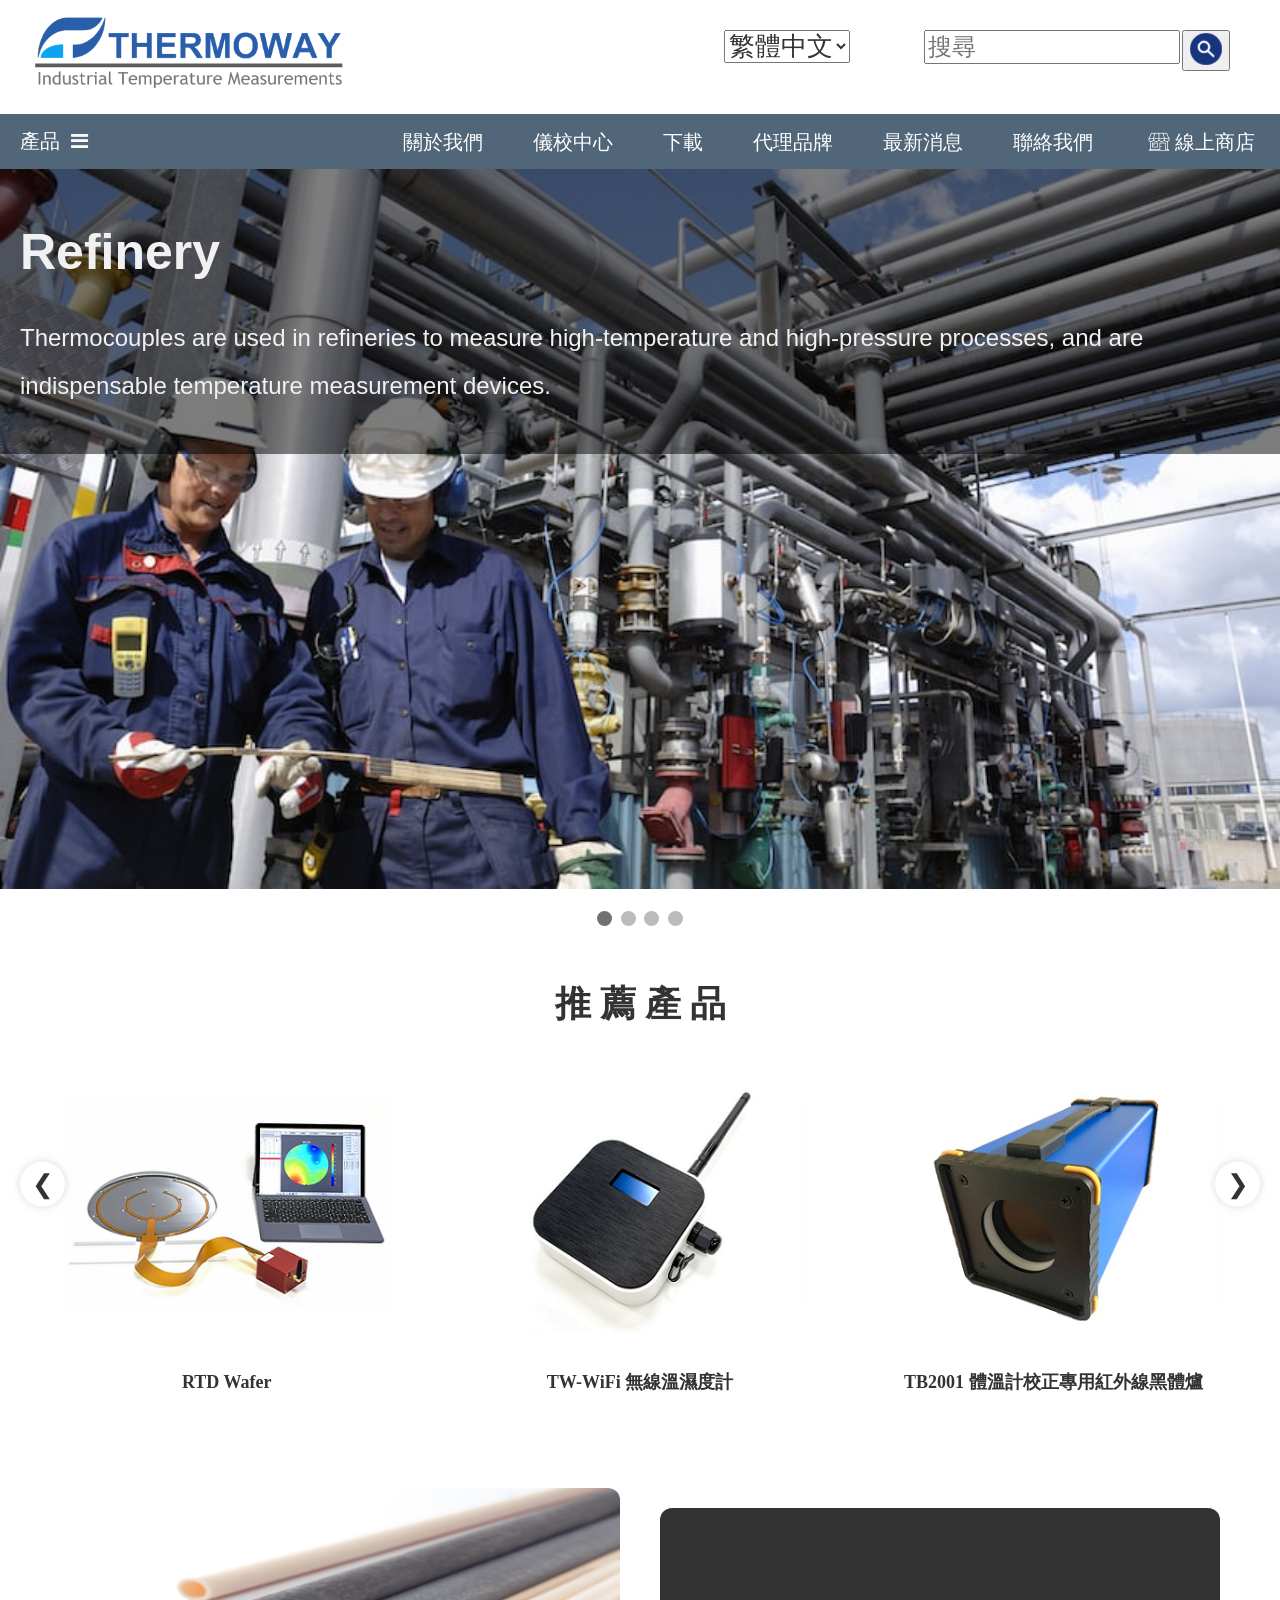
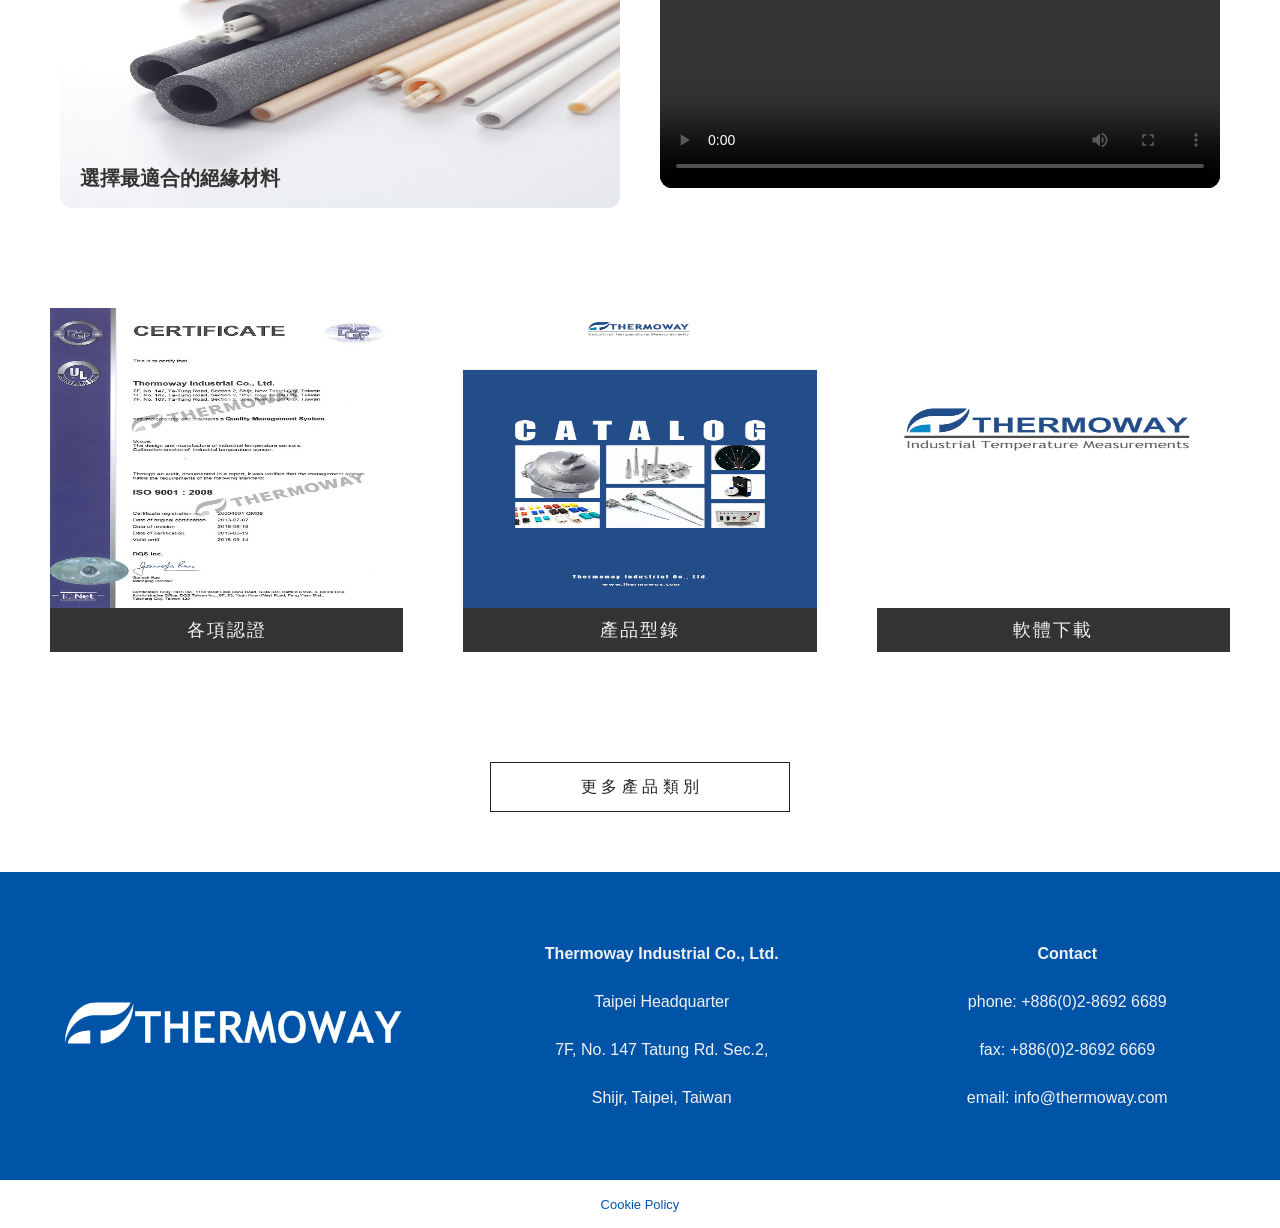
==== index.html @ 37f38aed "Add files via upload" ====
<!DOCTYPE html>
<html>
<head>
    <meta charset="UTF-8">
    <meta name="viewport" content="width=device-width, initial-scale=1.0">
    <meta http-equiv="X-UA-Compatible" content="ie=edge">
    <meta name="keywords" content="熱電偶,熱電阻,工業用溫度測量,溫度校正">
    <meta name="description" content="工業用溫度計製造商,溫度儀校中心">
    <title>THERMOWAY</title>
    <link rel="icon" type="image/png" href="img for HPSample/icon_thermoway.png">
    <link rel="stylesheet" type="text/css" href="index.css">
    <!--引入Font Awesome 的 CSS-->
    <link rel="stylesheet"
        href="https://cdnjs.cloudflare.com/ajax/libs/font-awesome/4.7.0/css/font-awesome.min.css">
    
</head>
<body>
  <!--頁首-->
    <header>
      <div class="phone-header-top">    <!--手機響應式-->
        <!--設定Logo的樣式-->
        <a href="index.html"><img class="logo" src="img for HPSample/Logo_full.png" style="filter: brightness(120%);">
        </a>
              
        <!--寫語言列-->
        <select class="LangBar">
          <option value="zh-TW">繁體中文</option>
          <option value="zh-CN">简体中文</option>
          <option value="en-US">English</option>
        </select>

        <div class="mobile-language">     <!--手機響應式-->
          中文 / EN
        </div>

        <!--手機版漢堡-->
        <button class="menu-toggle">☰</button>
      </div>
        
        <div class="search">
            <input class="SearchBar" type="text" placeholder="搜尋">
            <button class="SearchButton" type="submit"><img class="search-icon" src="img for HPSample/search-8924.png">
            </button>
        </div>
    </header>

        

  <!--導覽列-->
    <nav>
        <div class="navproduct">          <!--dropdown, 產品-->
            <button class="dropbtn" onclick="myFunction()"><a id="dropbtnproduct" href="product-category.html">產品 </a>
               <i class="fa fa-bars"></i></button>                           <!-- 我刪了這個三角形<i class="fa fa-caret-down"></i> -->
            <!--第一層分類-->
            <ul class="navproduct-level1" id="myDropdown">
              <li><a href="#" class="level1-item" onclick="toggleLevel2(event)">熱電偶</a>
                <!--第二層分類-->
                <ul class="navproduct-level2-tc" id="myDropdown1-2">
                  <li><a href="#" class="level2-item active-level2" style="font-weight: bold;">熱電偶</a></li>   <!--為了加藍色底線-->
                  <li><a href="#" class="level2-item">素線型熱電偶</a></li>
                  <li><a href="#" class="level2-item">導線型熱電偶</a></li>
                  <li><a href="mi-sheath-tc.html" class="level2-item">金屬被覆熱電偶</a></li>                  
                </ul>
              </li>

              <li><a href="#" class="level1-item">熱電阻</a></li>

              <li><a href="#" class="level1-item">測溫線/導線</a></li>
            </ul>

        </div>

        <!--其他導覽列項目-->
        <div class="nav-right">
          <div class="navshop">
            <a class="navitem" href="#onlineshop"><img src="img for HPSample/icon_onlineshop_gpt1.png">線上商店</a>
          </div>

          <div class="navcontact">
            <a class="navitem" href="contact.html">聯絡我們</a>
          </div>
        
          <div class="navnews">
            <a class="navitem" href="#news">最新消息</a>
          </div>

          <div class="navbrand">    <!--品牌-->
            <a class="navitem" id="ntbblock" href="#brand">代理品牌</a>
            <ul class="navbrand-level1">
              <li><a href="#">INOR</a></li>
              <li><a href="#">SANDVIK</a></li>
              <li><a href="#">MARLIN</a></li>
              <li><a href="#">OMEGA</a></li>
              <li><a href="#">DWYER</a></li>
            </ul>
          </div>
         
          <div class="navdownload">    <!--下載-->
            <a class="navitem" href="#download">下載</a>
          </div>

          <div class="navcalibration">
            <a class="navitem" href="#calibration">儀校中心</a>
          </div>

          <div class="navabout">
            <a class="navitem" href="about.html">關於我們</a>
          </div>
        </div>                     
        
    </nav>

    <!--手機響應式導覽列-->
    <div class="mobile-nav">
      <a href="product-category.html">產品</a>
      <a href="#about">關於我們</a>
      <a href="#calibration">儀校中心</a>
      <a href="#download">下載</a>
      <a href="#brand">代理品牌</a>
      <a href="#news">最新消息</a>
      <a href="contact.html">聯絡我們</a>
    </div>


<!--幻燈片-->
    <!--幻燈片-->
    <!-- Slideshow container -->
<div class="slideshow-container">
    <div class="mySlides fade" id="slide1">
      <img src="img for HPSample/image_Petroleum_wika.jpg" style="width:100%">
      <div class="text">
        <h1>Refinery</h1>
        <p>Thermocouples are used in refineries to measure high-temperature and 
            high-pressure processes, and are indispensable temperature measurement 
            devices.</p>
      </div>        
    </div>

    <div class="mySlides fade" id="slide2">
      <img src="img for HPSample/image_Turbine_cnn.jpg" style="width:100%">
      <div class="text">
        <h1>Aerospace</h1>
        <p>Specifically designed for the extreme high temperature, low temperature and 
            high pressure environments of the aerospace industry, THERMOWAY provide 
            corrosion-resistant and vibration-resistant products.</p>
      </div>
    </div>

    <div class="mySlides fade" id="slide3">
      <img src="img for HPSample/image_Semiconductor_天下雜誌.jpg" style="width:100%">
      <div class="text">
        <h1>Semiconductor</h1>
        <p>THERMOWAY provide suitable temperature measurement systems for each 
            process stage of the semiconductor industry to meet the environmental
            requirements for customers.</p>
      </div>
    </div>
  
    <div class="mySlides fade" id="slide4">
    <img src="img for HPSample/image_Nuclear-Banner.png" style="width:100%">
      <div class="text">
        <h1>Energy</h1>
        <p>Power plants use thermocouples to measure extreme heat, 
            which helps monitor the operation of boilers, nuclear reactors 
            and turbines to ensure safety and efficiency.</p>
      </div>
    </div>
<br>

<!-- The dots/circles -->
  <div style="text-align:center">
    <span class="dot"></span>
    <span class="dot"></span>
    <span class="dot"></span>
    <span class="dot"></span>
  </div>


<!-- 產品圖示區塊 -->
<section class="featured-section">
  <h2 class="sec-title">推 薦 產 品</h2>

  <button class="nav-btn left" onclick="moveSlide(-1)">&#10094;</button>

  <div class="carousel-wrapper">
    <div class="carousel" id="carousel">

      <div class="card">
        <img src="img for HPSample/RTD WAFER_400x300.png" alt="RTD Wafer">
        <p>RTD Wafer</p>
      </div>

      <div class="card">
        <img src="img for HPSample/TW-WiFi_400x300.png" alt="TW-WiFi無線溫濕度計">
        <p>TW-WiFi 無線溫濕度計</p>
      </div>

      <div class="card">
        <img src="img for HPSample/TB2001_400x300.png" alt="TB2001體溫計校正專用紅外線黑體爐">
        <p>TB2001 體溫計校正專用紅外線黑體爐</p>
      </div>

      <div class="card">
        <img src="img for HPSample/TC WAFER_400x300.png" alt="TC Wafer">
        <p>TC Wafer</p>
      </div>

      <div class="card">
        <img src="img for HPSample/TW-DY_400x300.png" alt="TW-DY校正專用乾體爐">
        <p>TW-DY 校正專用乾體爐</p>
      </div>

      <div class="card">
        <img src="img for HPSample/MINI-2K5A-5_400x300.png" alt="MINI-2K5A-5點焊機">
        <p>MINI-2K5A-5 點焊機</p>
      </div>

    </div>
  </div>

  <button class="nav-btn right" onclick="moveSlide(1)">&#10095;</button>
  </section>  

<!--媒體區塊-->
  <section class="media-section">
    <div class="media-left">
      <a href="your-link.html" class="media-link">
        <img src="img for HPSample/非金屬保護管-陶瓷.jpg">
      
        <div class="media-text">選擇最適合的絕緣材料</div>
      </a>
    </div>  
    
    <div class="media-right">
      <video controls>
        <source src="img for HPSample/Introduction-of-APAQ-130_2021_Taiwan.mp4" type="video/mp4">
        你的瀏覽器不支援 HTML5 影片播放
      </video>
    </div>
  
  </section>

<!--下載區塊-->
  <section class="download-section">  
    <div class="download-item">      <!--1-->
      <a href="#">
        <div class="thumb">      <!--thumb是縮圖的意思-->
          <img src="img for HPSample/ISO9001浮水印.jpg" alt="certificate">
          <div class="overlay">   <!--overlay是覆蓋在上面的一層-->
            <span class="icon">👁</span>    <!--icon是小圖-->
          </div>
        </div>
        <div class="caption">各項認證</div>    <!--文字-->
      </a>
    </div>
    
    <div class="download-item">    <!--2-->
      <a href="#">
        <div class="thumb">    <!--thumb 是 thumbnail（縮圖）的縮寫，通常用來裝「預覽小圖」的區塊-->
          <img src="img for HPSample/型錄封面.jpg" alt="catalog">
          <div class="overlay">   <!--overlay 字面意思是「覆蓋在上面的一層」，通常用來放半透明黑色遮罩、圖示或文字。-->
            <span class="icon">👁</span>
          </div>
        </div>
        <div class="caption">產品型錄</div>
      </a>
    </div>

    <div class="download-item">     <!--3-->
      <a href="#">
        <div class="thumb">
          <img src="img for HPSample/Download圖示.jpg" alt="software">
          <div class="overlay">
            <span class="icon">👁</span>
          </div>
        </div>
        <div class="caption">軟體下載</div>
      </a>
    </div>

  </section>


  <!-- 產品類別 Overlay -->

  <div class="category-entry">
    <button class="open-category-btn" onclick="openCategoryOverlay()">
     更 多 產 品 類 別 
    </button>
  </div>

    <!--Fullscreen Overlay -->
    <div id="categoryOverlay" class="category-overlay">
      <button class="close-btn" onclick="closeCategoryOverlay()" aria-label="關閉產品類別">
        &times;
      </button>

      <div class="category-overlay-inner">
        <h2 class="overlay-title">Product Categories</h2>

        <div class="category-grid">   
          <div class="category-col">   <!--類別1-->
            <h3><a href="#">Thermocouple Assembly</a></h3>
            <ul>
              <li><a href="#">Unsheathed Fine Gage Thermocouple</a></li>
              <li><a href="#">Insulated Wire Thermocouple</a></li>
              <li><a href="#">Transition Joint Probe</a></li>
              <li><a href="#">Surface Temperature Sensor</a></li>
              <li><a href="#">MI Sheath Thermocouple</a></li>
              <li><a href="#">Extreme Temperature</a></li>
              <li><a href="#">Explosion-proof Thermocouple</a></li>
              <li><a href="#">TC with Metal Protection Tube</a></li>
              <li><a href="#">TC with Ceramic Protection Tube</a></li>
              <li><a href="#">Profile Probe</a></li>
              
            </ul>
          </div>
        
          <div class="category-col">  <!--類別2-->
            <h3><a href="#">Resistance Temperature Detector</a></h3>
            <ul>
              <li><a href="#">RTD Element</a></li>
              <li><a href="#">General Purpose RTD</a></li>
              <li><a href="#">Sanitary RTD</a></li>
              <li><a href="#">RTD Probe with Transition</a></li>
              <li><a href="#">Surface Temperature Sensor</a></li>
              <li><a href="#">MI Sheath RTD</a></li>
              <li><a href="#">RTD with Metal Protection Tube</a></li>
              <li><a href="#">RTD with Ceramic Protection Tube</a></li>
                          
            </ul>
          </div>

          <div class="category-col">  <!--類別3-->
            <h3><a href="#">TC/RTD Wire and Cable</a></h3>
            <ul>
              <li><a href="#">Bare Thermocouple Wire</a></li>
              <li><a href="#">Mineral Insulated Cable</a></li>
              <li><a href="#">Thermocouple Wire</a></li>
              <li><a href="#">Extension/Compensating Cable</a></li>
                                      
            </ul>
          </div>

          <div class="category-col">  <!--類別4-->
            <h3><a href="#">Connector</a></h3>
            <ul>
              <li><a href="#">TC/RTD Connector</a></li>
              <li><a href="#">Jack Panel</a></li>
              <li><a href="#">Connector Accessories</a></li>           
                                      
            </ul>
          </div>

          <div class="category-col">  <!--類別5-->
            <h3><a href="#">Sensing Accessories</a></h3>
            <ul>
              <li><a href="#">TC and RTD Protection Head</a></li>
              <li><a href="#">Termimal Block</a></li>
              <li><a href="#">Thermowell</a></li>           
                                      
            </ul>
          </div>

          <div class="category-col">  <!--類別6-->
            <h3><a href="#">Protection Tube</a></h3>
            <ul>
              <li><a href="#">Metal Protection Tube</a></li>
              <li><a href="#">Alumina Tube/Insulator</a></li>
              <li><a href="#">SiC Tube</a></li> 
              <li><a href="#">Quartz Tube</a></li>
              <li><a href="#">Silicon Nitride</a></li>
              <li><a href="#"></a>Sapphire Tube</li>
              <li><a href="#"></a>SANDVIK</li>          
                                      
            </ul>
          </div>

          <div class="category-col">  <!--類別7-->
            <h3><a href="#">Semiconductor Application</a></h3>
            <ul>
              <li><a href="#">Thermocouple Wafer</a></li>
              <li><a href="#">RTD Wafer</a></li>
              <li><a href="#">Temperature Monitoring System</a></li> 
              <li><a href="#">Profile Thermocouple</a></li>         
                                      
            </ul>
          </div>

          <div class="category-col">  <!--類別8-->
            <h3><a href="#">Temperature Transmitter</a></h3>
            <ul>
              <li><a href="#">INOR</a></li>
              <li><a href="#">TW-WiFi Temperature and Humidity</a></li>
              <li><a href="#">TW-TRC Temperature Transmitter</a></li> 
              
            </ul>
          </div>

          <div class="category-col">  <!--類別9-->
            <h3><a href="#">Calibration Equipment</a></h3>
            <ul>
              <li><a href="#">Dry Block Temeprature Calibrator</a></li>
              <li><a href="#">Handheld Calibrator</a></li>
              <li><a href="#">TB2001 Infrared Blackbody Calibrator</a></li> 
              
            </ul>
          </div>

          <div class="category-col">  <!--類別10-->
            <h3><a href="#">control & Monitoring Device</a></h3>
            <ul>
              <li><a href="#">Paperless Recorder</a></li>
              <li><a href="#">Infrared Thermometer</a></li>
              <li><a href="#">Thermal Imaging</a></li>
              <li><a href="#">Bi-metal Thermometer</a></li>
              <li><a href="#">Liquid-filled Thermometer</a></li>
              
            </ul>
          </div>

          <div class="category-col">  <!--類別11-->
            <h3><a href="#">Wireless System</a></h3>
            <ul>
              <li><a href="#">TW-WiFi Series</a></li>
            
            </ul>
          </div>

          <div class="category-col">  <!--類別12-->
            <h3><a href="#">Equipment and Tool</a></h3>
            <ul>
              <li><a href="#">Thermocouple Welder</a></li>
            
            </ul>
          </div>

          <div class="category-col">  <!--類別13-->
            <h3><a href="#">Heater</a></h3>
            
          </div>

          <div class="category-col">  <!--類別14-->
            <h3><a href="#">Pressure Measurement</a></h3>
            
          </div>

          <div class="category-col">  <!--類別15-->
            <h3><a href="#">Flow Measurement</a></h3>
            
          </div>

          <div class="category-col">  <!--類別16-->
            <h3><a href="#">Level Measurement</a></h3>
            
          </div>
        

        </div>     <!--"category-grid"-->

      </div>    <!--"category-overlay-inner"-->

    </div>    <!--"category-overlay"-->    



  <!--footer區塊-->
  <footer class="site-footer">
    <div class="footer-inner">
      <!--Logo-->
      <div class="footer-logo">
        <a href="index.html"><img src="img for HPSample/white Logo2.png"></a>
      </div>

      <!--company address-->
      <div class="footer-col">
        <p class="footer-title">Thermoway Industrial Co., Ltd.</p>
        <p>Taipei Headquarter</p>
        <p>7F, No. 147 Tatung Rd. Sec.2,</p>
        <p>Shijr, Taipei, Taiwan</p>
      </div>

      <!--contact-->
      <div class="footer-col">
        <p class="footer-title">Contact</p>
        <p>phone: +886(0)2-8692 6689</p>
        <p>fax: +886(0)2-8692 6669</p>
        <p>email: info@thermoway.com</p>
      </div>

    </div>   <!--footer-inner的close-->
    
    <!--Bottom Link-->
    <div class="footer-bottom">
      <a href="#">Cookie Policy</a>
    </div>

  </footer>


<!--帶入JS-->
    <script src="index.js"></script>   
    <noscript>無法使用JavaScript!</noscript>
        

</body>
</html>
---- index.css ----
@charset "UTF-8";
*{font-family: "Noto Sans TC", Arial, sans-serif;
 color: rgb(51, 51, 51)} /*通用字型設定*/
*{box-sizing:border-box;}  /*寬高設定作用在邊框外緣的範圍內9-17*/

body {
  margin: 0;     /*邊界*/
  padding: 0;    /*留白*/
}

.logo {
  width: 350px;
}



.LangBar {
            margin-top: 0px;
          }   /*設定語言列的位置*/
.LangBar {font-family: "Yu Gothic UI";
         font-size: 2vw;}      /*設定語言列的字體樣式*/
.search {display:inline-block;}
         .SearchBar {
            font-size: 1.9vw;}

/*設定頁首項目的位置*/
  .SearchButton {
  position:absolute;
  top: 30px;
  right: 50px;
}

.SearchBar {
  position: absolute;
  top: 30px;
  right: 100px;
  width: 20vw;    /*可視區域的寬度百分比,8-10 */
}

.LangBar {
  position: absolute;
  top: 30px;
  right: 430px;
}

/*響應式RWD: header*/
.menu-toggle {       /*電腦版隱藏*/
  display: none;
}

.mobile-language {
  display: none;
}

.mobile-nav {
  display: none;
}

@media (max-width: 768px) {
  .menu-toggle {
    display: block;
    margin-left: 5px;
    height: 42px;
    width: 42px;
    font-size: 28px;
    border: none;
    background: none;    
  }

  .logo {
    width: 200px;
  }

  .phone-header-top {
    display: flex;
    align-items: center;
    width: 100%;
    padding-right: 20px;
  }

  .LangBar {                /*桌機隱藏*/
    display: none;
  }

  .mobile-language {
    display: flex;
    margin-left: auto;
  }
  
  .search {
    width: 100%;
    display: flex;
    justify-content: center;
    align-items: center;
  }
  
  .SearchBar {
    position: static;
    height: 42px;
    width: 100%;
    margin-top: 10px;
    margin-left: 20px;
    margin-right: 10px;
    font-size: 20px;
  }

  .SearchButton {
    position: static;
    margin-top: 10px;
    margin-right: 20px;
    
  }

  .mobile-nav.show {               /*導覽列-漢堡*/
    display: block;
  }

  nav {
    display: none !important;
  }

}

.mobile-nav a {              /*手機漢堡選單的外觀*/
  display: block;
  padding: 10px 20px;
  text-decoration: none;
}

.mobile-nav a:hover {
  background-color: #DDDDDD;
}




/*設定導覽列的樣式*/
nav {
  overflow: hidden;
  background-color:hsl(210, 20%, 40%);  
  height: 55px;        /*新增：固定 nav 高，所有 item 滿高*/ /*跟縫隙有關!!*/
  line-height: 48px;   /*文字垂直中*/
}

nav {          /*為了調整導覽列項目的位置*/
  display: flex;                 /*新增flex容器*/
  align-items: center;           /*垂直中對齊*/
  justify-content: space-between;   /*左右分散*/
  
}

.navproduct-level1 {list-style-type: none;}    /*無項目符號*/

.navproduct, .navitem {
  flex-shrink: 0; /*防止元素在容器空間不足時被壓縮*/
}


.navitem {            /*其他導覽列項目*/
  float: right;
  font-size: 20px;
  color: white;
  text-align: center;
  padding: 14px 25px;
  text-decoration: none;
  white-space: nowrap;  /* 新增這行: 強制文字保持單行顯示 */
  
}

/*統一navitem高+垂直拉伸*/
.navitem {
  display: flex;        /*新增：內部 flex，中 img*/
  align-items: center;  /*img 文字垂直中對齊，無間隙*/
  
}

.navitem img {         /*設定導覽列icon*/
  width: 32px;         /*固定寬度,小圖示常用20-32px*/
  object-fit: contain;   /*保持比例,不扭曲*/
  vertical-align: middle;   /*與文字垂直中間對齊*/
  /*如果要調整與後方文字的距離: margin-right: 8px*/
}



.navproduct {           /*.dropdown,產品列*/
  float: left;
  overflow:visible !important;
  
}

.navproduct .dropbtn {
  cursor: pointer;
  font-size: 20px;
  border: none;
  outline: none;
  color: white;
  padding: 14px 20px;
  background-color: inherit;
  font-family: inherit;
  margin: 0;
  height: 55px;               /* 這兩行解決縫隙的問題 */
  box-sizing: border-box;  
}

#dropbtnproduct {
  text-decoration: none;
  color: inherit;
}
.dropbtn i.fa-bars {
  color: #f9f9f9 !important;  /*強制白，hover 也白*/
  margin-left: 5px;
}

nav .navitem:hover, .navproduct:hover .dropbtn, .dropbtn:focus {
  background-color: crimson;
}


.navproduct-level1 {           /*.dropdown-content, 第一層*/
  display: none;
  position: absolute;
  background-color: #f9f9f9;
  min-width: 160px;               /*設定元素最小寬度為 160px，即使容器變窄也不會小於此寬度。*/
  box-shadow: 0px 8px 16px 0px rgba(0,0,0,0.2);
  z-index: 1;
  padding: 0;
  margin: 0;
  overflow: visible;
  
}

.level1-item {     
  float: none;
  color: black;
  padding: 5px 16px;
  text-decoration: none;      /*移除底線*/
  display: block;
  text-align: left;
  position: relative;         /*讓level-2以此為基準 */
  
}


.level1-item:hover {
  background-color: #ddd;
}

.show {                       /*?*/
  display:block;
}

/*產品level-2*/
.navproduct-level2-tc {
    display: none;
    position: absolute;
    left: 100%;        
    top: 0px;           
    background-color: #f9f9f9;
    box-shadow: 0px 8px 16px rgba(0,0,0,0.2); 
    width: 100%;      
}

.navproduct-level2-tc {list-style-type: none;}    /*無項目符號*/

.navproduct-level2-tc {padding-left: 0;}

/*額外優化??*/
.navproduct-level2 li {
  list-style: none;
  padding: 0;
  margin: 0;
}

.level2-item {
  display: block;
  padding: 5px 16px;
  color: black;
  text-decoration: none;
}

  /*為了加藍色底線*/
  .active-level2 {
    border-bottom: 2px solid rgb(10,136,200);
    
    
  }

.level2-item:hover {
  background-color: #ddd;
}

.navproduct-level2-tc.show {  /* 加這行!第二層才會跳出來 */
    display: block !important;
}


/*右邊導覽列*/

.nav-right { display: flex;     /*項目由左往右排列*/
  flex-direction: row-reverse;  /*排列順序顛倒*/
  position: static; /* 確保不會干擾 */
}



.navbrand-level1 {      /*品牌level1*/
  display: none;
  position: absolute;
  top: 160px;            /*解決縫隙問題 */
  list-style: none;
  padding-left: 0;
  background-color: #f9f9f9;
  min-width: 160px;
  box-shadow: 0px 8px 16px 0px rgba(0,0,0,0.2);
  z-index: 999;
    
}

.navbrand-level1 a {
  float: none;
  color: black;
  padding: 5px 16px;
  text-decoration: none;
  display: block;
  text-align: left;
}

.navbrand-level1 a:hover {
  background-color: #ddd;
}

.navbrand:hover .navbrand-level1 {
  display: block;
  
}


/*幻燈片樣式*/
.slideshow-container {
   /*(max-width: 1000px)*/
  position: relative;
  margin: 0 auto; /*center it*/
}

/*照片更改大小
.mySlides img {
  width: 100%;
  height: 450px;
  object-fit: cover;}*/



/*幻燈片文字的樣式*/
.text {
  position: absolute; /* Position the background text */
  top: 0; /* At the bottom. Use top:0 to append it to the top */
  background: rgb(0, 0, 0); /* Fallback color */
  background: rgba(0, 0, 0, 0.5); /* Black background with 0.5 opacity */
  color: #f1f1f1; /* Grey text */
  width: 100%; /* Full width */
  padding: 20px; /* Some padding */
}
.text > h1 {
  font-size: 50px;
  color: #f1f1f1;
}
.text > p {
  font-size: 24px;
  color: #f1f1f1;
}
 

/* Hide the images by default */
.mySlides {
  display: none;
}

/* Next & previous buttons */
.prev, .next {
  cursor: pointer;
  position: absolute;
  top: 50%;
  width: auto;
  margin-top: -22px;
  padding: 16px;
  color: #f1f1f1;
  font-weight: bold;
  font-size: 18px;
  transition: 0.6s ease;
  border-radius: 0 3px 3px 0;
  user-select: none;
}

/* Position the "next button" to the right */
.next {
  right: 0;
  border-radius: 3px 0 0 3px;
}

/* On hover, add a black background color with a little bit see-through */
.prev:hover, .next:hover {
  background-color: rgba(0,0,0,0.8);
}

/* Number text (1/4 etc),目前沒有使用*/
.numbertext {
  color: #f2f2f2;
  font-size: 12px;
  padding: 8px 12px;
  position: absolute;
  top: 0;
}

/* The s/bullets/indicators */
.dot {
  cursor: pointer;
  height: 15px;
  width: 15px;
  margin: 0 2px;
  background-color: #bbb;
  border-radius: 50%;
  display: inline-block;
  transition: background-color 0.6s ease;
}

.active, .dot:hover {    /*再確認一下*/
  background-color: #717171;
}

/* Fading animation 定義動畫slide的內容*/ 
.fade {
  animation-name: fade;
  animation-duration: 1.5s;
}

@keyframes fade {
  from {opacity: .5}
  to {opacity: 1}
}

/* On smaller screens, decrease text size*/
@media only screen and (max-width: 300px) {
  .text {font-size: 11px}
}

/*響應式RWD-幻燈片設定*/
@media (max-width: 768px) {
  .dot {
    display: none;
  }

  .text > h1 {
    font-size: 30px;
  }

  .text > p {
    font-size: 14px;
  }

  .slideshow-container {   
    margin-top: 50px;
  }
}


/*產品圖示區塊樣式 */
.featured-section {
      width: 100%;
      max-width: 1200px;
      margin: 0 auto;    /*置中*/
      position: relative;
      padding: 20px 0;
    }

.sec-title {
text-align: center;
margin-bottom: 40px;
font-family: "台北黑體";
font-size: 36px;
color:#333333;
}

.carousel-wrapper {
  overflow: hidden;
}

.carousel {
  display: flex;
  gap: 40px;
  transition: transform 0.4s ease;
}

.card {
  width: 33.33%;
  text-align: center;
}

.card {
  flex: 0 0 calc((100% - 80px) / 3); 
  /* 3 張卡片，中間有 2 個 gap = 40px * 2 = 80px */
  text-align: center;
}

.card img {
  width: 100%;
  border-radius: 10px;
  transition: transform 0.35s ease;
}

/*hover 只放大,不要陰影板板 */
.card img:hover {
  transform: scale(1.07);
}

.card p {
  margin-top: 12px;
  font-size: 18px;
  font-family: "Yu Gothic UI";
  font-weight: 600;
  text-align: center;
}

/* 左右按鈕永遠不會跑掉 */
.nav-btn {
  position: absolute;
  top: 50%;
  transform: translateY(-50%);
  font-size: 26px;
  border: none;
  background: white;
  width: 45px;
  height: 45px;
  border-radius: 50%;
  cursor: pointer;
  box-shadow: 0 0 10px rgba(0,0,0,0.15);
  z-index: 10;
}

.left {
  left: -20px;
}

.right {
  right: -20px;
}

/*響應式RWD-推薦產品圖式區塊*/
@media(max-width:768px) {
  .carousel {
    flex-direction: column;
    gap: 30px;
  }

  .card {                     
    width: 100%;
    flex: 0 0 auto;        /*說明為一個完全不伸展、不收縮的 Flex 項目，其尺寸依照元素本身的寬度或高度設定。*/
  }

  .nav-btn {
    display: none;
  }
}


/*媒體區塊的樣式*/
.media-section {
  max-width: 1200px;
  margin: 30px auto;
  display: flex;
  align-items: center;
  gap: 40px;
  padding: 20px;
}

/* 左右各佔一半 */
.media-left,
.media-right {
  flex: 1;
}

.media-left {
  position: relative;
}

/* 整塊都是連結 */
.media-link {
  display: block;
  position: relative;
  text-decoration: none;
  color: inherit;
}

/* 底圖 */
.media-left img {
  width: 100%;
  height: 320px;
  border-radius: 12px;
  display: block;
}

/* 文字疊在圖片下方 */
.media-text {
  position: absolute;
  bottom: 0;
  left: 0;
  width: 100%;
  padding: 16px 20px;
  font-size: 20px;
  font-weight: 600;
  color: #333333;
  

  
}

/*圖中文字轉場*/
.media-text {
  transition: transform 0.25s ease; /*表示要進行的轉場:變形, 轉場的時間, 轉場的變化速度*/
  transform-origin: left bottom; /*將變形原點設定為左下角*/
}

.media-text:hover {
  transform: scale(1.5);
}


.media-right video {
  width: 100%;
  height: auto;
  border-radius: 12px;
  display: block;
}

/* 響應式RWD 手機版：上下排列 */
@media (max-width: 768px) {
  .media-section {
    flex-direction: column;
  } }

/* 下載區塊 */
.download-section {
  display: grid;
  grid-template-columns: repeat(3, 1fr);  /*一行3個*/
  gap: 60px;
  padding: 50px;
  
}

.download-item a {
  text-decoration: none;
  color: inherit;
}

.thumb {
  position: relative;
  overflow: hidden;
}

.thumb img {
  width: 100%;
  height: 300px;
  display: block;
  transition: transform 0.3s ease, filter 0.3s ease;
}

.overlay {
  position: absolute;
  inset: 0;
  background: rgba(0, 0, 0, 0.45);
  display: flex;
  align-items: center;     /* 11-11 */
  justify-content: center;
  opacity: 0;
  transition: opacity 0.3s ease;
}

.overlay .icon {
  font-size: 60px;
  color: #fff;
}

.caption {               /*文字規格*/
  background: #333333;
  color: #f1f1f1;
  padding: 10px 12px;
  font-size: 18px;
  text-align: center;
  letter-spacing: 2px;
}

.download-item:hover img {
  transform: scale(1.2);
  filter:brightness(0.8);
}

.download-item:hover .overlay {
  opacity: 1;
}

/*響應式RWD-下載區塊*/
@media (max-width: 480px) {    /*手機螢幕尺寸*/
  .download-section {
    grid-template-columns: 1fr;
  } }


/* 產品類別 Product Category Full Screen Overlay */
.category-entry {
  text-align: center;
  margin: 60px 0;
}

.open-category-btn {
  width: 300px;
  height: 50px;
  padding: 12px 28px;
  font-size: 16px;
  border: 1px solid #222;
  background: #fff;
  color: #222;
  cursor: pointer;
}

.open-category-btn:hover {
  background: #222;
  color: #fff;
}

/* Overlay 本體 */
.category-overlay {
  position: fixed;
  top: 0;
  left: 0;
  width: 100%;
  height: 100vh;
  background: #ffffff;
  z-index: 9999;
  overflow-y: auto;
  transform: translateY(-100%);
  visibility: hidden;
  pointer-events: none;
  transition: transform 0.5s ease visibility 0s linear 0.5s;    /* property, 轉場完成時間, 轉場的變化速度 */
}

/* 開啟狀態 */
.category-overlay.active {
  transform: translateY(0);
  visibility: visible;
  pointer-events: auto;
  transition: transform 0.5s ease;
}

.category-overlay-inner {
  max-width: 1280px;
  margin: 0 auto;
  padding: 80px 60px 60px;
}

.overlay-title {
  font-size: 32px;
  margin-bottom: 40px;
  font-weight: 500;
}

.close-btn {
  position: absolute;
  top: 24px;
  right: 32px;
  font-size: 48px;
  line-height: 1;
  background: none;
  border: none;
  cursor: pointer;
  color: #222;
}

.category-grid {
  display: grid;
  grid-template-columns: repeat(4, 1fr);
  gap: 48px 36px;
}

.category-col h3 {
  font-size: 20px;
  margin-bottom: 14px;
  font-weight: 500;
}

.category-col h3 a {
  color: #111;
  text-decoration: underline;
}

.category-col ul {
  list-style: none;
  padding: 0;
  margin: 0;
}

.category-col li {
  margin-bottom: 8px;
}

.category-col li a {
  color: #333;
  text-decoration: none;
  font-size: 15px;
  line-height: 1.6;
}

.category-col li a:hover {
  text-decoration: underline;
}

/* 平板 */
@media (max-width: 1024px) {
  .category-grid {
    grid-template-columns: repeat(2, 1fr);
  }
}


/* 手機 */
@media (max-width: 640px) {
  .category-overlay-inner {
    padding: 80px 24px 40px;
  }

  .category-grid {
    grid-template-columns: 1fr;
    gap: 32px;
  }

  .overlay-title {
    font-size: 26px;
  }

  .category-col h3 {
    font-size: 18px;
  }
}



/*footer區塊*/
/*footer main*/
.site-footer {
  background-color:rgb(0, 84, 168);
  color:#fff;
  font-size: 16px;
}

/*內容區*/
.footer-inner {
  max-width: 1200px;
  margin: 0 auto; 
  padding: 50px 20px;
  display: flex;
  gap: 100px;
  align-items: center;    /*flex item的垂直對齊方式*/
  
}

/*每一欄*/
.footer-col {
  flex: 1;
  line-height: 1;
}

.footer-col p {
  color:#f1f1f1;
  text-align: center;
  font-family: Arial;
  
}

/*標題*/
.footer-title {
  font-weight: 600;
  margin-bottom: 6px;
}

/*連結*/
.site-footer a {
  color: #ffffff;
  text-decoration: none;
}

/*footer bottom*/
.footer-bottom {
  text-align: center;
  padding: 15px 0;
  background-color: #ffffff;
}

.footer-bottom a {
  color: rgb(0, 84, 168);
  font-size: 13px;
}

/*響應式RWD-footer區塊*/
@media(max-width: 768px){
  .footer-inner {
    flex-direction: column;
    padding: 20px;
    gap: 20px;
  }
}



/* 關於菘啟 */

#aboutus { margin-right: 100px;     /*設定區塊邊界*/
  margin-left: 100px;
}

#aboutus h1 {font-size: 50px;
}

#newoffice {float: left;
    margin-right: 50px;
}

#aboutus p {
  font-size:20px;
  line-height: 1.8;
}

#vandm {                   /*願景與使命*/
  clear: left;
}

#vandm {padding-top: 50px;
  margin-right: 100px;
  margin-left: 100px;
  
}

#vandm {text-align: center;
}

#vandm h2 {font-size: 30px;
}

#vandm h3 {font-size: 24px;
}

#vandm h2,
#vandm h3 {
  opacity: 0;
}

#vandm h2.animate {
  animation: slide-from-left 1.5s ease-in forwards;
}

#vandm h3.animate {
  animation: slide-from-right 1.5s ease-in-out forwards;
}

@keyframes slide-from-left {
  0% { transform: translateX(-300px); opacity: 0;}
  100% { transform: translateX(0); opacity: 1;}
}


@keyframes slide-from-right {
  0% { transform: translateX(300px); opacity: 0;}
  100% { transform: translateX(0); opacity: 1;}
}

/*公司沿革*/
#ourhistory { padding-top: 50px;  
  margin-right: 100px;     /*設定區塊邊界*/
  margin-left: 100px;
  text-align: center;
}

#ourhistory img:hover {
  width: 900px;
  transition: transform 0.3s ease;
}



/*加入團隊*/
#jointeam {
  padding-top: 50px;
  margin-right: 100px;
  margin-left: 100px;
  text-align: center;
}


/* 產品分類頁面 */
.wrap {
  max-width: 1400px;
  margin: 0 auto;
  padding: 40px 24px 60px;    /*邊距上->右左->下*/     
}

.PC-grid {
  display: grid;
  grid-template-columns: repeat(4, 1fr);
  gap: 28px 24px;
}

.PC-card {
  display: block;
  text-decoration: none;
  color: inherit;
  background: #fff;
}

.PC-image {
  width: 100%;
  aspect-ratio: 1 / 1;
  overflow: hidden;
  background: #f3f4f6;
  border: 1px solid #e5e7eb;
}

.PC-image  img {
  width: 100%;
  height: 100%;
  object-fit: cover;
  display: block;
  transition:transform .3s ease;
}

.PC-card:hover .PC-image img {
  transform:scale(1.04);
}

.PC-name {
  font-size: 18px;
  font-weight: 700;
  line-height: 1.45;
  text-align: center;
  padding: 14px 8px 0;
  min-height: 68px;
}

@media (max-width: 1100px) {
  .PC-grid {
    grid-template-columns: repeat(3, 1fr);
  }
}

@media (max-width: 768px) {
  .wrap {
    padding: 30px 16px 44px;
  }

  .PC-grid {
    grid-template-columns: repeat(2, 1fr);
    gap: 20px 16px;
  }

  .PC-name {
    font-size:16px;
    min-height: 60px;
  }
}

@media (max-width: 480px) {
  .PC-grid {
    grid-template-columns: 1fr;
  }
}


/* 聯絡我們 */
.contact-form {
  width: 80%;         /*form的寬度 = 父元素x 80%*/
  max-width: 900px;
  margin: 50px auto;
  background-color: #ffffff;
  padding: 40px;
  /* 表格外的框線 border: 1px solid #dcdcdc; */
  /* 表格外的框線 border-radius: 8px; */
}

.contact-form h1 {
  margin-top: 0;
  margin-bottom: 15px;
  font-size: 32px;
  color: #222;
}

.contact-form form {      /* 那條hr跟後面表格的距離 */
  margin-top: 20px;
}

.contact-intro {
  margin-bottom: 25px;
  color: #666;
  line-height: 1.8;
}

.contact-note {
  margin-bottom: 25px;
  font-size: 14px;
  color: #666;
}

.required {
  color: red;
  margin-right: 3px;
}

.grid-2 {
  display: flex;
  gap: 20px;
  margin-bottom: 20px;
}

.grid-1 {
  margin-bottom: 20px;
}

.field {
  flex: 1;
  display: flex;
  flex-direction: column;
}

.field label{
  margin-bottom: 8px;
  font-weight: bold;
  font-size: 15px;
}

.field input,
.field select,
.field textarea {
  width: 100%;
  padding: 12px;
  border: 1px solid #cfcfcf;
  border-radius: 4px;
  font-size: 15px;
  box-sizing: border-box;
}

.field textarea {
  min-height: 160px;
  resize: vertical;
}

.field input:focus,
.field select:focus,
.field textarea:focus {
  outline: none;
  border-color: #0077aa;
}

.contact-submit-btn {
  margin-top: 20px;
  padding: 12px 24px;
  background-color: #0077aa;
  color: white;
  border: none;
  border-radius: 4px;
  font-size: 16px;
  cursor: pointer;
}

.contact-submit-btn:hover {
  background-color: #005f88;
}

.actions {
  margin-top: 20px;
}

.helper {
  font-size: 14px;
  color: #777;
  line-height: 1.6;
}

/* 不同媒體的呈現,響應式RWD */
@media screen and (max-width: 768px) {
  .contact-form {
    width: 90%;
    padding: 25px;
  }

  .grid-2 {
    flex-direction: column;
    gap: 15px;
  }

  .contact-form h1 {
    font-size: 28px;
  }
}

/* Taiwan Location */

.taiwan-location h1 {
  position: relative;
  left: 0;
  font-size: 38px;

}

.taiwan-location {
  width: 80%;       /*在父元素的寬度*/
  margin: 0 auto;   /*置中*/
}

#LC-1  {
  display: flex;
  justify-content: space-around;
  
}

#LC-1 h2 {
  
  line-height: 2;
}

#LC-1 h2, p {
  text-align: left;
  line-height: 2;
}

/* Overseas Location */

.overseas-location {
  position: relative;
  top: 20px;
}
.overseas-location h1 {
  position: relative;
  left: 0;
  font-size: 38px;

}

.overseas-location {
  width: 80%;       /*在父元素的寬度*/
  margin: 0 auto;   /*置中*/
}

#LC-2  {
  display: flex;
  justify-content: space-around;
  
}

#LC-2 h2, p {
  
  line-height: 2;
}

/* 產品頁樣式 */

.product-page {
  max-width: 1200px;
  width: 100%;
  margin: auto;
  padding: 0 30px;
}

.product-hero {
  display: flex;
  align-items: flex-start;
  justify-content: space-between;
  gap: 3rem;
  margin: 2rem auto;
  /*刪除留白為了對齊title, padding: 0 2rem;  */
}

  /* 左右各占一半 */
.product-hero-item {
  flex: 1;
}
  /*圖片*/
#miTcwConn {
  width: 100%;
  max-width: 450px;
  height: auto;
  display: block;
  margin: 0 auto;
  border: solid;
  border-width: thin;
  border-radius: 10px;
}

.product-hero > p {
  font-size: 18px;
  margin-top: 0;
  
}

.product-feature {            
  margin-top: 60px;              /*增加與上個section的距離*/
} 
.product-feature > ul {
  list-style-type: decimal;
}

.product-feature li {
  font-size: 18px;
  line-height: 2;
}

  /*產品應用形式圖示, product-model-application*/

.pma-title {margin-top: 60px;}
.product-model-application {
  display: flex;
  gap: 30px;
  margin-top: 40px;
}

.pma-item {    /*均分大小*/
  flex: 1;  
}

.pma-image {
  overflow: hidden;
}
.pma-image img {      
  width: 100%;
  display: block;
  transition: transform 0.3s;
}

.pma-image img:hover {
  transform: scale(1.1);
}

.pma-caption p {
  margin: 0;
    line-height: 1.8;  
}

.pma-caption h3 {
  margin: 0 0 15px;  
  border-bottom: 2px solid rgb(10,136,200);  
}


  /*規格*/

.product-spec {
  margin-top: 60px;     /*增加與上個section的距離*/
}
.product-spec th {
  text-align: left;
}

.product-spec table {
  width: 100%;
  border-collapse: collapse;
  border-top: 1px solid #ccc;
}

.product-spec th,
.product-spec td {
  border-bottom: 1px solid #ccc;
  padding: 10px;
}

  /*下載部分*/
.product-download {
  margin-top: 60px;
  background: #efefef;
  padding: 24px 40px;
}

.product-download-item img {
  width: 40px;
  height: auto;
  flex-shrink: 0;
}

.product-download-item {
  display: flex;
  align-items: center;
  gap: 12px;
  text-decoration: none;
  color: #1e4f8a;
}

.product-download-item:hover span {
  text-decoration: underline;
}
  
  /*聯絡表單連結*/
.contact-link {
  text-align: center;
  font-size: 18px;
}
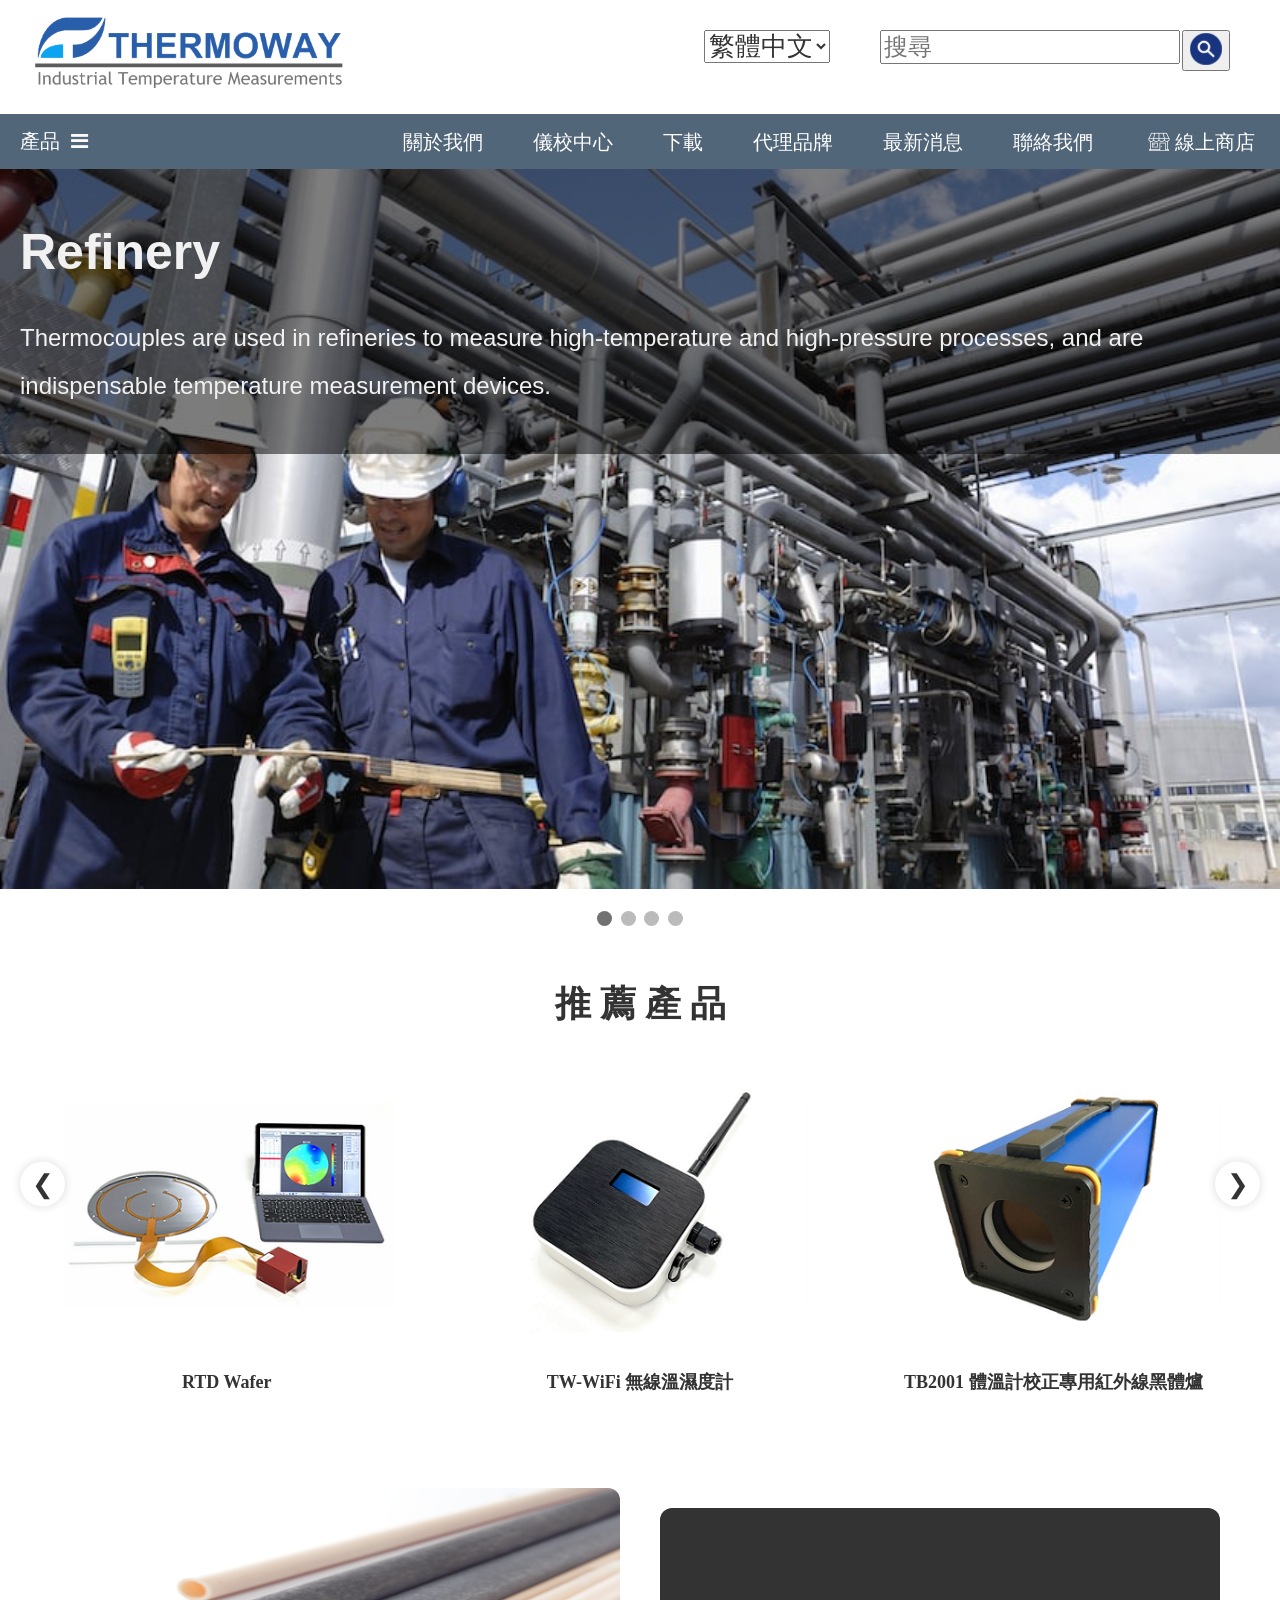
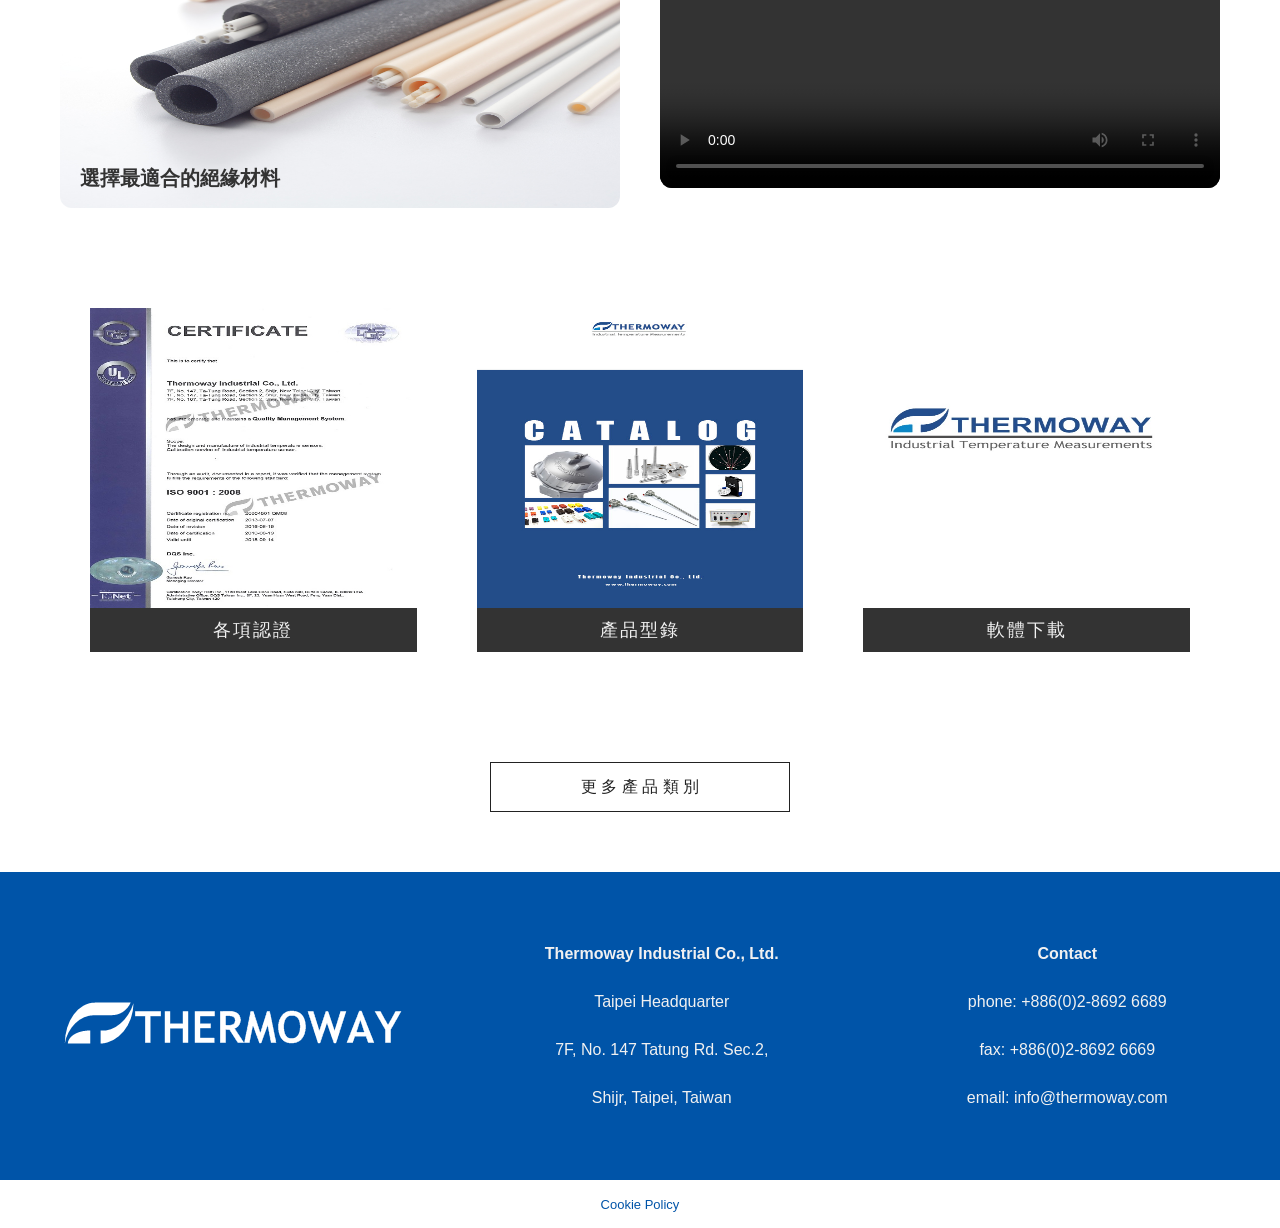
==== commit b30d8c15: "Add files via upload" ====
--- a/index.html
+++ b/index.html
@@ -233,7 +233,7 @@
     
     <div class="media-right">
       <video controls>
-        <source src="img for HPSample/Introduction-of-APAQ-130_2021_Taiwan.mp4" type="video/mp4">
+        <source src="Introduction-of-APAQ-130_2021_Taiwan.mp4" type="video/mp4">
         你的瀏覽器不支援 HTML5 影片播放
       </video>
     </div>
--- a/index.css
+++ b/index.css
@@ -11,14 +11,13 @@
 .logo {
   width: 350px;
 }
-
-
-
-.LangBar {
+   
+.LangBar {margin-right: 20px;                        /*設定語言列的位置*/
             margin-top: 0px;
-          }   /*設定語言列的位置*/
+          }   
 .LangBar {font-family: "Yu Gothic UI";
-         font-size: 2vw;}      /*設定語言列的字體樣式*/
+   
+         font-size: 2vw;}      /*設定語言列的字體樣式*/  /*舊設定font-size: 2vw*/
 .search {display:inline-block;}
          .SearchBar {
             font-size: 1.9vw;}
@@ -28,13 +27,15 @@
   position:absolute;
   top: 30px;
   right: 50px;
+  
 }
 
 .SearchBar {
   position: absolute;
   top: 30px;
   right: 100px;
-  width: 20vw;    /*可視區域的寬度百分比,8-10 */
+  width: 300px;
+  /*width: 20vw;    可視區域的寬度百分比,8-10 */
 }
 
 .LangBar {
@@ -644,6 +645,8 @@
   grid-template-columns: repeat(3, 1fr);  /*一行3個*/
   gap: 60px;
   padding: 50px;
+  max-width: 1200px;  /*最多就 1200px，不再放大*/
+  margin: 0 auto;    /*→ 讓整個區塊置中*/
   
 }
 
